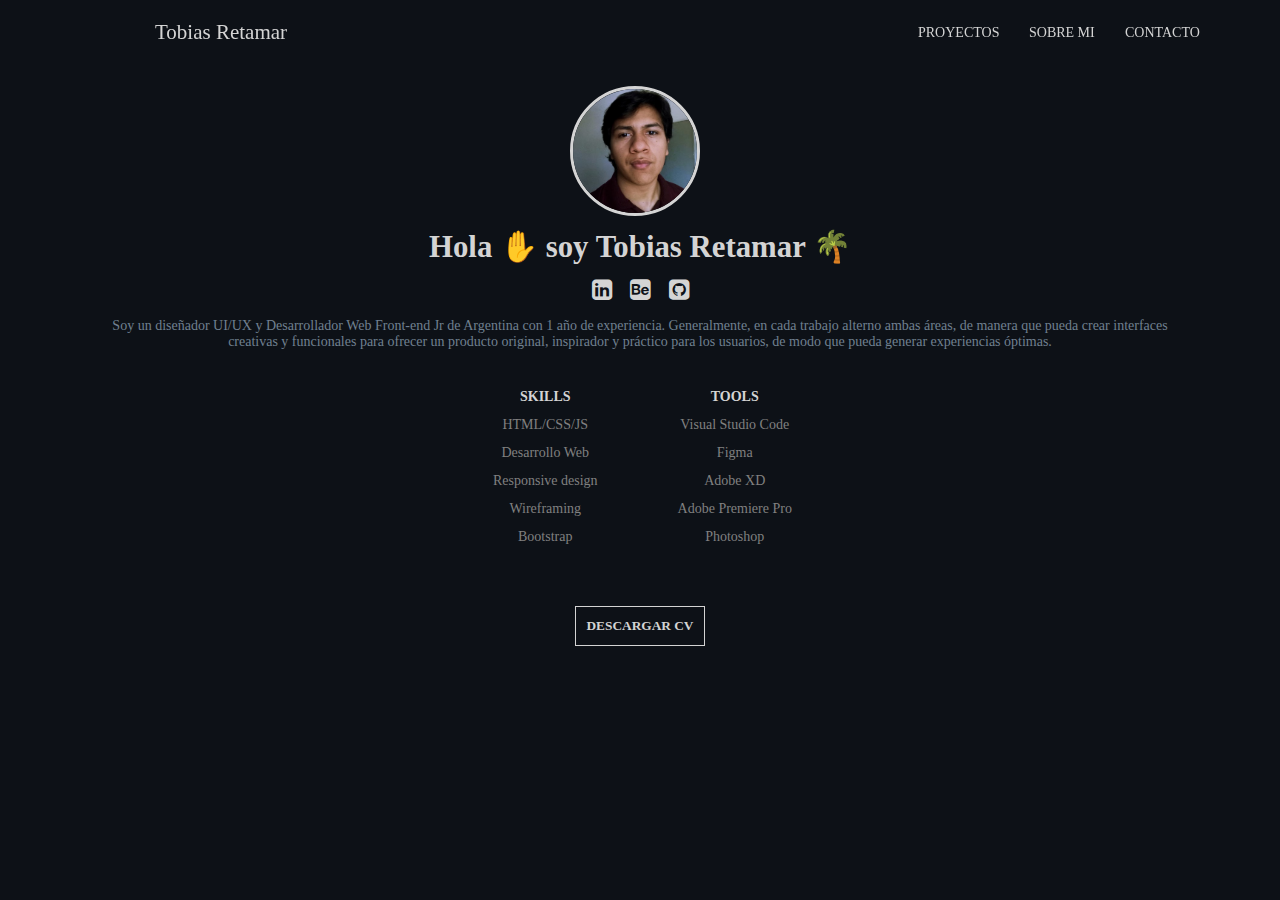
==== about.html @ 656100b2 "Add files via upload" ====
<!DOCTYPE html>
<html>
<head>
    <meta charset="utf-8">
    <meta name="viewport" content="width=device-width, initial-scale=1">
    <link rel="stylesheet" type="text/css" href="about.css">
    <link rel="stylesheet" href="https://cdnjs.cloudflare.com/ajax/libs/font-awesome/4.7.0/css/font-awesome.min.css">

    <title>[Sobre mi]</title>
</head>
<body>

<div class="navbar">
    
    <div class="tobias ">
        <a class="logo-tobias" href="index.html"><h2 class="hvr-pulse-grow">Tobias Retamar</h2></a>
    </div>
    
    
    <ul class="links">
        <li ><a class="hvr-pulse-grow" href="index.html">Proyectos</a></li>
        <li><a class="hvr-pulse-grow" href="about.html">Sobre mi</a></li>
         <li><a class="hvr-pulse-grow" href="mailto:tobiasgerman19@gmail.com">Contacto</a></li>
    </ul>
    

    <div class="toggle">
        <div class="linea1"></div>
        <div class="linea2"></div>
        <div class="linea3"></div>
    </div>
    
    
</div>


<main class="container">
   <center>
        <img class="pic" src="pic.png">
        <br>
        
        <h1 class="intro">Hola ✋ soy Tobias Retamar 🌴</h1>
      

        <center><a href="https://www.linkedin.com/in/tobiasgretamar/" target="_blank"><i style="margin-right: 15px;" class="fa fa-linkedin-square icon"></i></a>
            <a href="https://www.behance.net/tobiasretamar" target="_blank"><i style="margin-right: 15px;" class="fa fa-behance-square icon"></i></a>
             <a href="https://github.com/tobiasret?tab=repositories" target="_blank"><i class="fa fa-github-square icon"></i></a>
        </center>
        <br>
        <p class="descripcion">Soy un diseñador UI/UX y Desarrollador Web Front-end Jr de Argentina con 1 año de experiencia. Generalmente, en cada trabajo alterno ambas áreas, de manera que pueda crear interfaces creativas y funcionales para ofrecer un producto original, inspirador y práctico para los usuarios, de modo que pueda generar experiencias óptimas.</p>
        <br>
        <br>
    

    <ul class="two-column-list">
  <li class="title-list">SKILLS</li>
  <li class="list-skills-tools">HTML/CSS/JS</li>
  <li class="list-skills-tools">Desarrollo Web</li> 
  <li class="list-skills-tools">Responsive design</li>
 <li class="list-skills-tools">Wireframing</li>
 <li class="list-skills-tools">Bootstrap</li>

  <li class="title-list">TOOLS</li>
  <li class="list-skills-tools">Visual Studio Code</li>
 <li class="list-skills-tools">Figma</li>
  <li class="list-skills-tools">Adobe XD</li>
 <li class="list-skills-tools">Adobe Premiere Pro</li>
 <li class="list-skills-tools">Photoshop</li>

</ul>

<a href="https://tobiasret.github.io/portfolio/tobias-retamar.pdf"><button class="boton">DESCARGAR CV</button></a>

        
    </center>
</main>


<script type="text/javascript">const navbar = document.querySelector('.navbar');

navbar.querySelector('.toggle').addEventListener('click', () => {

  navbar.classList.toggle('collapsed');

});



window.addEventListener('scroll', e => {

  let windowY = window.pageYOffset;

  let navbarHeight = document.querySelector('.navbar').offsetHeight;

  if (windowY > navbarHeight) navbar.classList.add('sticky');else
  navbar.classList.remove('sticky');




});</script>




</body>
</html>
---- about.css ----
body {
  margin: 0;
}

body {
    -ms-overflow-style: none; 
    scrollbar-width: none; 
}
body::-webkit-scrollbar { 
    display: none; 
}


body, button, input {
  font-family: inter;
}

* {
  box-sizing: border-box;
  transition: 0.4s ease all;
}

h1, h2, h3, h4, h5, h6 {
  margin: 0;
}


h2 {
  font-weight: 500;
}

ul {
  padding: 0;
  margin: 0;
}

.boton {
  color: lightgrey;
  background-color: transparent;
  height: 40px;
  width: 130px;
  font-family: inter;
  font-weight: 600;
  border: solid;
  border-width: thin;
  margin-top: 55px;
}

.boton:hover {
  color: #0D1117;
  background-color: lightgrey;
  height: 40px;
  width: 130px;
  font-family: inter;
  font-weight: 600;
  border: solid;
  border-width: thin;
  margin-top: 55px;
  cursor: pointer;
  border-radius: 5px;
}

.navbar {
  background: #0D1117;
  color: #d4d4d4;
  padding: 15px;
  width: 100%;
  height: 65px;
  display: flex;
  align-items: center;
  top: 0px;
  text-transform: uppercase;
   cursor: default;
 
}


.navbar .tobias {
  cursor: pointer;
  font-family: inter;
  margin-left: 20px;
    text-transform: none;


}

.navbar ul.links {
  margin-left: auto;
  margin-right: 50px;
  list-style: none;
  display: flex;
  align-items: center;
  transition: 0.4s ease all, 0s ease background;
  color: #0D1117;
}
.navbar ul.links li {
  padding: 0 15px;
  height: 65px;
  display: flex;
  justify-content: center;
  align-items: center;
  transition: 0.4s ease all, 0s ease margin;
}

.links {
  cursor: default; !important;
}

.navbar ul.links li a {
  text-decoration: none;
color: #d4d4d4;
font-weight: 400;}
.navbar ul.links li:hover {
  cursor: pointer;
  color: darkslateblue;
}
.navbar ul.links li:hover a {
  color: darkslateblue;
}
#active {
  color: darkslateblue;
}




.navbar.sticky {
  position: fixed;
  z-index: 40;
}
.navbar.sticky ~ main {
  position: relative;
  z-index: 20;
  top: 65px;
}

section {
  background: #000;
  color: #0D1117;
  padding: 20px;
  font-family: inter;
  font-weight: 400;
  letter-spacing: 0.5px;

}


.killmilord:hover {
  content: url("killmilord.png");
  transform: scale(1.1);
}



.crackfest:hover {
  content: url("crackfest.png");
  transform: scale(1.1);
  border-color: white;
}


.painprism:hover {
  content: url("painprism.png");
  transform: scale(1.1);
  border-color: darkred;
}





@media screen and (max-width: 750px) {
  .navbar .right {
    height: 0;
    overflow: hidden;
  }

  .toggle {
    position: absolute;
    top: 32.5px;
    right: 20px;
    z-index: 99;
    transform: translateY(-50%);
    cursor: pointer;
    width: 40px;
    height: 40px;
    display: flex;
    flex-direction: column;
    justify-content: center;
    align-items: center;
  }
  .toggle > * {
    width: 50%;
    height: 1px;
    background: #d4d4d4;
    margin: 3px 0;
  }



  .navbar.collapsed .toggle .linea1 {
    transform: rotate(-45deg) translate(-4px, 5px);
  }
  .navbar.collapsed .toggle .linea2 {
    opacity: 0;
  }
  .navbar.collapsed .toggle .linea3 {
    transform: rotate(45deg) translate(-5px, -6px);
  }

  .navbar.collapsed .tobias {
    position: relative;
    z-index: 44;

  }


  .navbar .links {
    position: fixed;
    background: #0D1117;
    z-index: 40;
    top: 0;
    left: -100%;
    flex-direction: column;
    width: 45vw;
    height: 100vh;
  }
  .navbar .links li:first-child {
    margin-top: 80px;
  }

  .navbar.collapsed .links {
    left: 0;
     background-color: #0D1117;
  }
  .navbar.collapsed .links a {
    color: #d4d4d4;
     background-color: #0D1117;
  }
  .navbar.collapsed .links li {
    width: 100%;
     background-color: #0D1117;
  }
  .navbar.collapsed .links li:hover a {
    color: darkslateblue;

  }

  .navbar.collapsed .right {
    position: fixed;
    width: 45vw;
    text-align: center;
    height: auto;
    bottom: 40px;
    left: 22.5vw;
    transform: translateX(-50%);
    z-index: 45;

  }

  .navbar.collapsed ~ main {
    filter: blur(1px);
    opacity: 0.9;
  }

  .navbar.sticky {
    position: fixed;
    z-index: 40;
  }
}

*{
  box-sizing: border-box;
  margin: 0;
  padding: 0;
}
body{
  background: #0D1117;
  color: #777;
  font-family: inter;
  font-size: .875em;
}

main{
  margin: auto;
  max-width: 360px;

}
.section{
  background: #0D1117;
  border-radius: .25em;
  margin: 1em;
  overflow: hidden;
  border-radius: 10px;
}
figure{
  height: 14.5em;
  width: 20em;
}
article{
  padding: 0.5em;
}

img{
  height: 100%;
  object-fit: cover;
  width: 100%;
  border: solid;
  border-color: darkslateblue;
  border-width: thin;
  border-radius: 10px;
}

h1{
  font-size: 1.4em;
  line-height: 1.5;
  margin: .25em 0;
  color: #d4d4d4;
  font-weight: 500;
}

span{
  color: darkslateblue;
  font-size: .75em;
  text-transform: uppercase;
  letter-spacing: 2px;

}

.desarrollo {
  font-weight: 700;
}

.project-date {
  letter-spacing: 4px;
}

@supports (display: grid){
  @media only screen and (min-width: 768px){
    main{
      display: grid;
      grid-template-columns: repeat(auto-fit, minmax(260px, 1fr));
      grid-gap: 1.5em;
      max-width: 1140px;
      padding: 1.5em;
    }

    section{
      margin: 0;
    }
  }
}


.navbar #active {
  cursor: pointer;
  font-family: inter;
  
}

a {
  text-decoration: none;
}

@media (min-width:961px)  { 

.navbar .tobias {
  cursor: pointer;
  font-family: inter;
  margin-left: 10em;
}



/* tablet, landscape iPad, lo-res laptops ands desktops */ }



@-webkit-keyframes hvr-pulse-grow {
  to {
    -webkit-transform: scale(1.1);
    transform: scale(1.1);
  }
}
@keyframes hvr-pulse-grow {
  to {
    -webkit-transform: scale(1.1);
    transform: scale(1.1);
  }
}
.hvr-pulse-grow {
  display: inline-block;
  vertical-align: middle;
  -webkit-transform: perspective(1px) translateZ(0);
  transform: perspective(1px) translateZ(0);
  box-shadow: 0 0 1px rgba(0, 0, 0, 0);
}
.hvr-pulse-grow:hover, .hvr-pulse-grow:focus, .hvr-pulse-grow:active {
  -webkit-animation-name: hvr-pulse-grow;
  animation-name: hvr-pulse-grow;
  -webkit-animation-duration: 0.3s;
  animation-duration: 0.3s;
  -webkit-animation-timing-function: linear;
  animation-timing-function: linear;
  -webkit-animation-iteration-count: infinite;
  animation-iteration-count: infinite;
  -webkit-animation-direction: alternate;
  animation-direction: alternate;
}

img {
  vertical-align: bottom; margin-right: 10px; 
  width:102px; height:130px;
  border-radius: 100%;
  border-width: medium;
  border-color: #d4d4d4;
}

p {
  margin-left: 0.4em;
  margin-right: 0.4em;
}


h1, ul, li {
 color: #d4d4d4;

}

.skills {
  font-size: 1.3em;
  
}


.icon {
 color: #d4d4d4;
  font-size: 1.6em;
  width: 20px;

}

.skill-set {
  line-height: 37px;
}
.two-column-list {
  -moz-column-count: 2;
  -moz-column-gap: 20px;
  -webkit-column-count: 2;
  -webkit-column-gap: 10px;
  column-count: 2;
  column-gap: 15px;
  list-style: none;
  width: 26em;
  line-height: 2em;

}

.list-skills-tools {
  color: grey;
   cursor: text;
}

.list-skills-tools:hover {
  color: darkslateblue;

}

.title-list {
  font-weight: 800;
  color: #d4d4d4;
}

.pic {
  width: 130px;
  align-items: center;
}



i {
     font-size:1.7em !important;
     text-align: center;
}

i:hover {
  color: grey;
}

.intro {
  font-size: 2.2em;
  font-weight: 600;
}

.container {
 padding-bottom: 40px;
}

.descripcion {
  color: slategrey;
  line-height: 1.2em;
}

a, .logo-tobias {
  color: #d4d4d4 !important;
}
}




@media (min-width:320px)  { 



 }
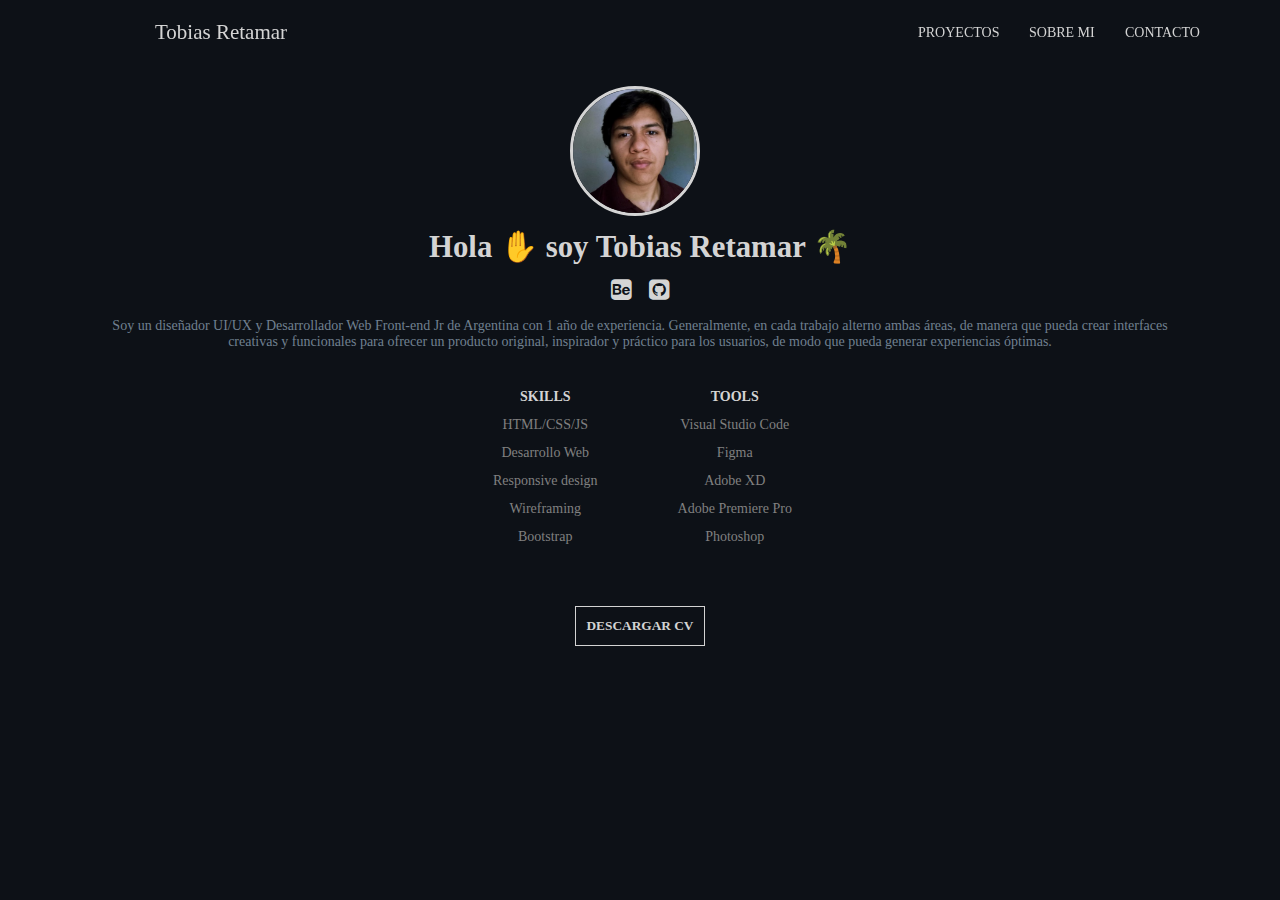
==== commit 56b3a8ce: "Update about.html" ====
--- a/about.html
+++ b/about.html
@@ -20,7 +20,7 @@
     <ul class="links">
         <li ><a class="hvr-pulse-grow" href="index.html">Proyectos</a></li>
         <li><a class="hvr-pulse-grow" href="about.html">Sobre mi</a></li>
-         <li><a class="hvr-pulse-grow" href="mailto:tobiasgerman19@gmail.com">Contacto</a></li>
+        <li><a class="hvr-pulse-grow" href="mailto:tobiasdevux@gmail.com">Contacto</a></li>
     </ul>
     
 
@@ -42,7 +42,7 @@
         <h1 class="intro">Hola ✋ soy Tobias Retamar 🌴</h1>
       
 
-        <center><a href="https://www.linkedin.com/in/tobiasgretamar/" target="_blank"><i style="margin-right: 15px;" class="fa fa-linkedin-square icon"></i></a>
+        <center>
             <a href="https://www.behance.net/tobiasretamar" target="_blank"><i style="margin-right: 15px;" class="fa fa-behance-square icon"></i></a>
              <a href="https://github.com/tobiasret?tab=repositories" target="_blank"><i class="fa fa-github-square icon"></i></a>
         </center>
@@ -69,7 +69,7 @@
 
 </ul>
 
-<a href="https://tobiasret.github.io/portfolio/tobias-retamar.pdf"><button class="boton">DESCARGAR CV</button></a>
+<a href="tobias_retamar.pdf" target="_blank"><button class="boton">DESCARGAR CV</button></a>
 
         
     </center>
@@ -104,4 +104,4 @@
 
 
 </body>
-</html>+</html>
